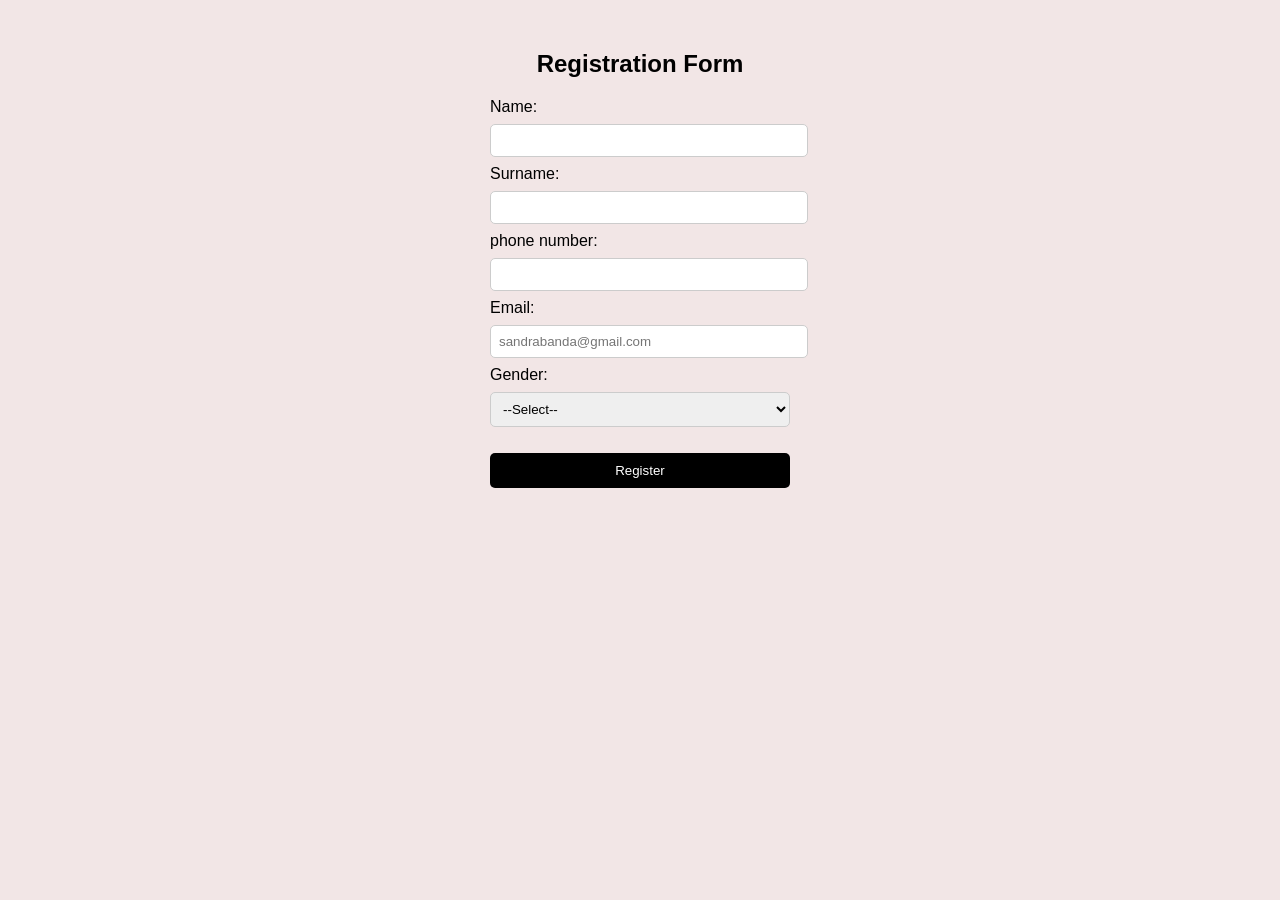
==== teacher_registration/index.html @ b30c223c "teacher form registration" ====
<!DOCTYPE html>
<html>
<head>
    <title>Registration Form</title>

    <style>
        body {
            font-family: Arial;
            background-color: #f2e6e6;
        }

        .container {
            width: 300px;
            margin: auto;
            margin-top: 50px;
        }

        h2 {
            text-align: center;
        }

        input, select {
            width: 100%;
            padding: 8px;
            margin: 8px 0;
            border-radius: 5px;
            border: 1px solid #ccc;
        }

        button {
            width: 100%;
            padding: 10px;
            background-color: black;
            color: white;
            border: none;
            border-radius: 5px;
        }
    </style>
</head>

<body>

<div class="container">
    <h2>Registration Form</h2>

    <form onsubmit="return validateForm()">

        Name:<br>
        <input type="text" id="name" required><br>

        Surname:<br>
        <input type="text" id="Surname" required><br>

        phone number:<br>
        <input type="number" id="phone_number" required><br>

        Email:<br>
        <input type="email" id="email" placeholder="sandrabanda@gmail.com" required><br>

        Gender:<br>
        <select id="gender" required>
            <option value="">--Select--</option>
            <option>Male</option>
            <option>Female</option>
        </select><br><br>

        <button type="submit">Register</button>

    </form>
</div>

<script>
function validateForm() {
    let phone_number = document.getElementById("phone_number").value;

    alert("Form submitted successfully!");
    return true;
}
</script>

</body>
</html>
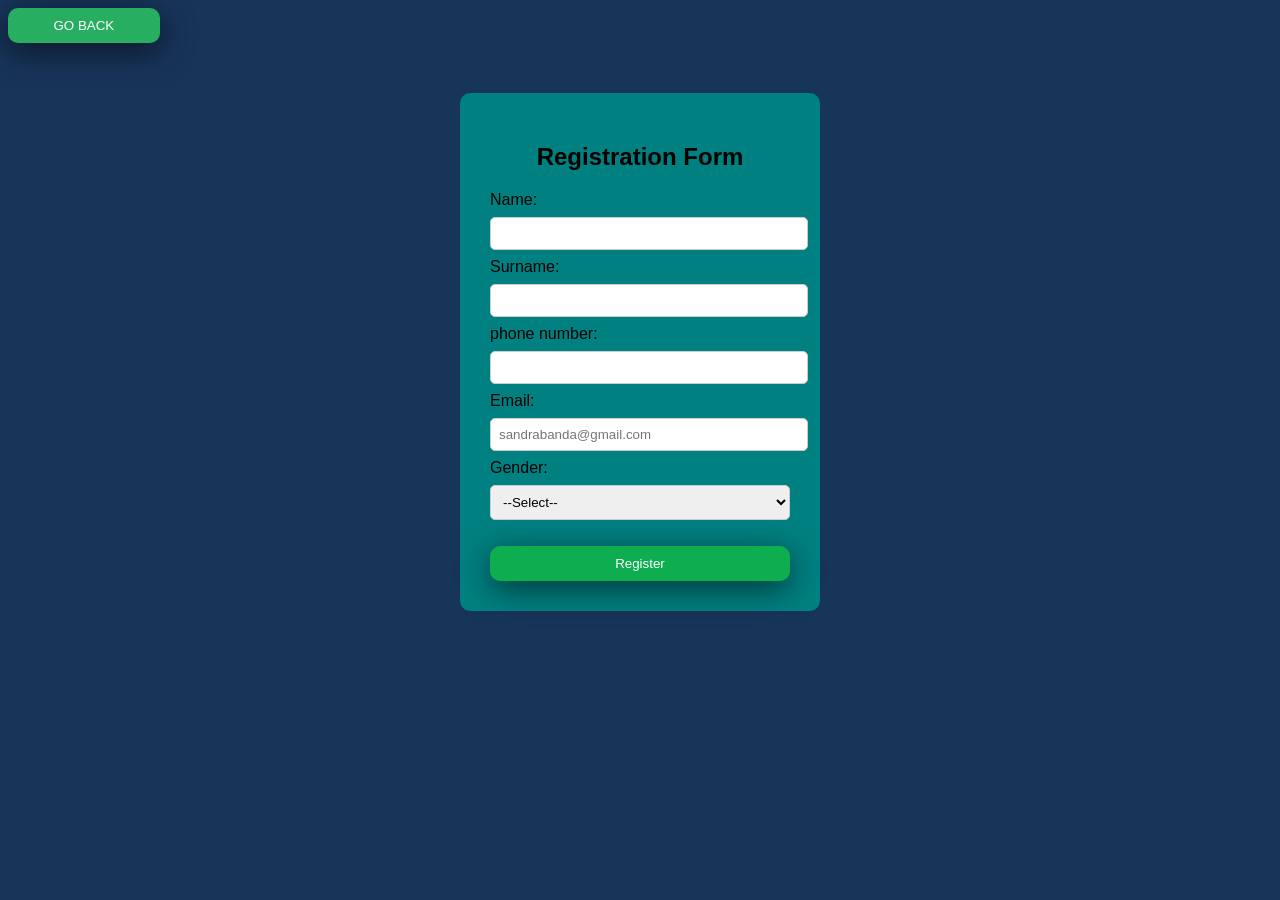
==== commit a08625e1: "added connectivity between pages" ====
--- a/teacher_registration/index.html
+++ b/teacher_registration/index.html
@@ -6,13 +6,11 @@
     <style>
         body {
             font-family: Arial;
-            background-color: #f2e6e6;
+            background: #173459;
         }
 
         .container {
-            width: 300px;
-            margin: auto;
-            margin-top: 50px;
+          width:300px; margin:50px auto; background: #008081; padding:30px; border-radius:10px;
         }
 
         h2 {
@@ -28,17 +26,18 @@
         }
 
         button {
-            width: 100%;
-            padding: 10px;
-            background-color: black;
-            color: white;
-            border: none;
-            border-radius: 5px;
+          width:100%; padding:10px;  border-radius:10px;
+            background: #0dad50; color:white; border:none; 
+            box-shadow: 0 8px 32px 0 rgba(0, 0, 0, 0.58);
         }
     </style>
 </head>
 
 <body>
+
+    <div>
+    <button style="width: 12%; background: #27ae60" onclick="returntohead()">GO BACK</button>
+</div>
 
 <div class="container">
     <h2>Registration Form</h2>
@@ -76,6 +75,11 @@
     alert("Form submitted successfully!");
     return true;
 }
+
+
+function returntohead() {
+    window.location.href = "../headteacher/index.php";
+}
 </script>
 
 </body>
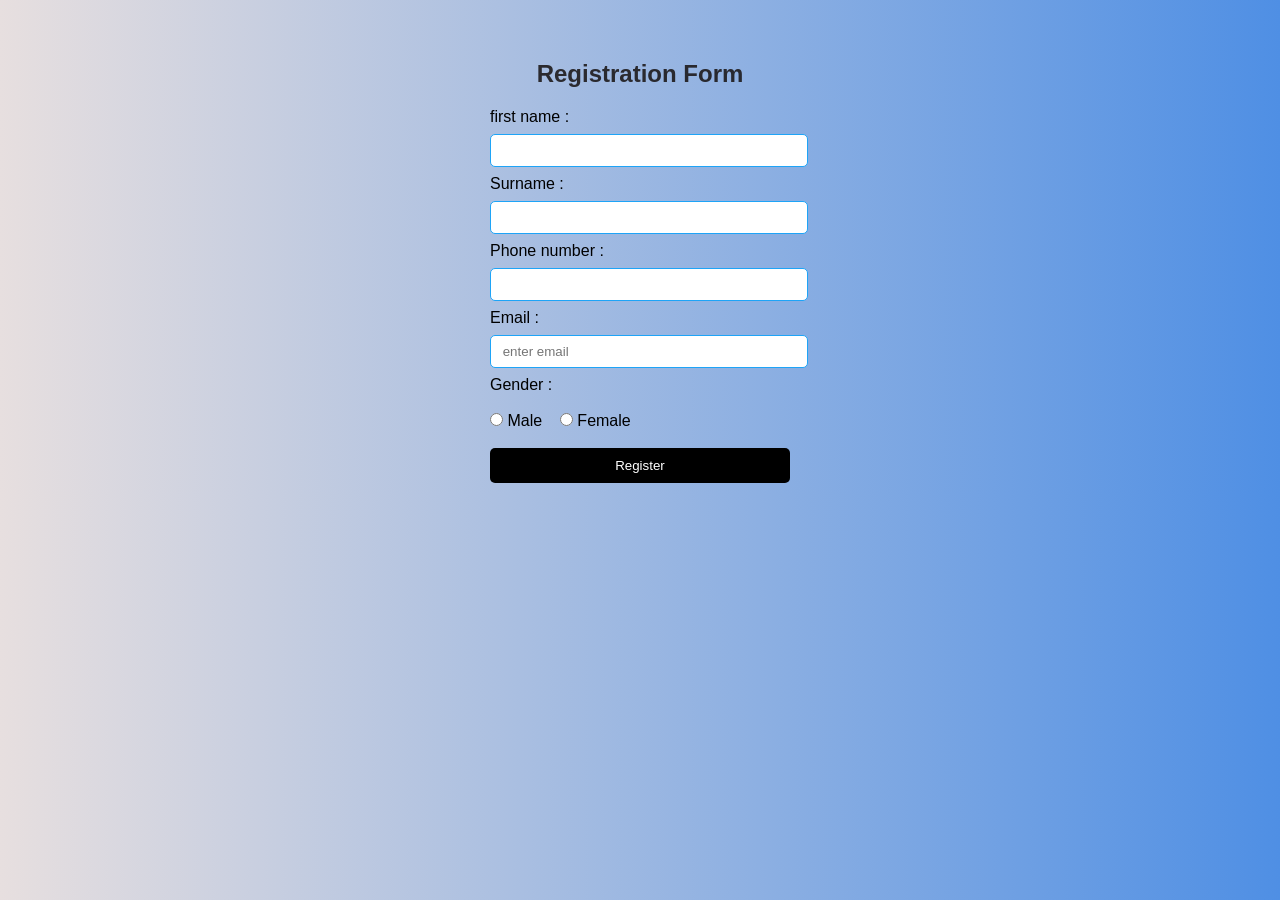
==== commit 56807f68: "changed som css" ====
--- a/teacher_registration/index.html
+++ b/teacher_registration/index.html
@@ -6,11 +6,13 @@
     <style>
         body {
             font-family: Arial;
-            background: #173459;
+            background: linear-gradient(to right,#e7dfdf, #4f8fe4);
         }
 
-        .container {
-          width:300px; margin:50px auto; background: #008081; padding:30px; border-radius:10px;
+       .container {
+            width: 300px;
+            margin: auto;
+            margin-top: 60px;
         }
 
         h2 {
@@ -22,47 +24,49 @@
             padding: 8px;
             margin: 8px 0;
             border-radius: 5px;
-            border: 1px solid #ccc;
+            border: 1px solid #1ea4f7;
         }
 
         button {
-          width:100%; padding:10px;  border-radius:10px;
-            background: #0dad50; color:white; border:none; 
-            box-shadow: 0 8px 32px 0 rgba(0, 0, 0, 0.58);
+            width: 100%;
+            padding: 10px;
+            background-color: black;
+            color: white;
+            border: none;
+            border-radius: 5px;
+        }
+        input[type="radio"] {
+            width: auto;
+            margin: 0;
         }
     </style>
 </head>
 
 <body>
 
-    <div>
-    <button style="width: 12%; background: #27ae60" onclick="returntohead()">GO BACK</button>
-</div>
-
 <div class="container">
-    <h2>Registration Form</h2>
+    <h2 style="color: rgba(24, 20, 20, 0.865);">Registration Form</h2>
 
     <form onsubmit="return validateForm()">
 
-        Name:<br>
+        <label for="tfname">first name :</label><br>
         <input type="text" id="name" required><br>
 
-        Surname:<br>
-        <input type="text" id="Surname" required><br>
+        <label for="tsname" >Surname :</label><br>
+        <input type="text" id="tSurname" required><br>
 
-        phone number:<br>
-        <input type="number" id="phone_number" required><br>
+        <label for="phone_number" > Phone number :</label><br>
+        <input type="tel" id="phone_number" required><br>
 
-        Email:<br>
-        <input type="email" id="email" placeholder="sandrabanda@gmail.com" required><br>
+        <label for="email" > Email :</label><br>
+        <input type="email" id="email" placeholder=" enter email" required><br>
 
-        Gender:<br>
-        <select id="gender" required>
-            <option value="">--Select--</option>
-            <option>Male</option>
-            <option>Female</option>
-        </select><br><br>
-
+        <label>Gender :</label><br><br>
+        <input type="radio" name="gender" value="male" required>
+         Male &nbsp;&nbsp;
+        <input type="radio" name="gender" value="female">
+         Female
+         <br><br>
         <button type="submit">Register</button>
 
     </form>
@@ -75,11 +79,6 @@
     alert("Form submitted successfully!");
     return true;
 }
-
-
-function returntohead() {
-    window.location.href = "../headteacher/index.php";
-}
 </script>
 
 </body>
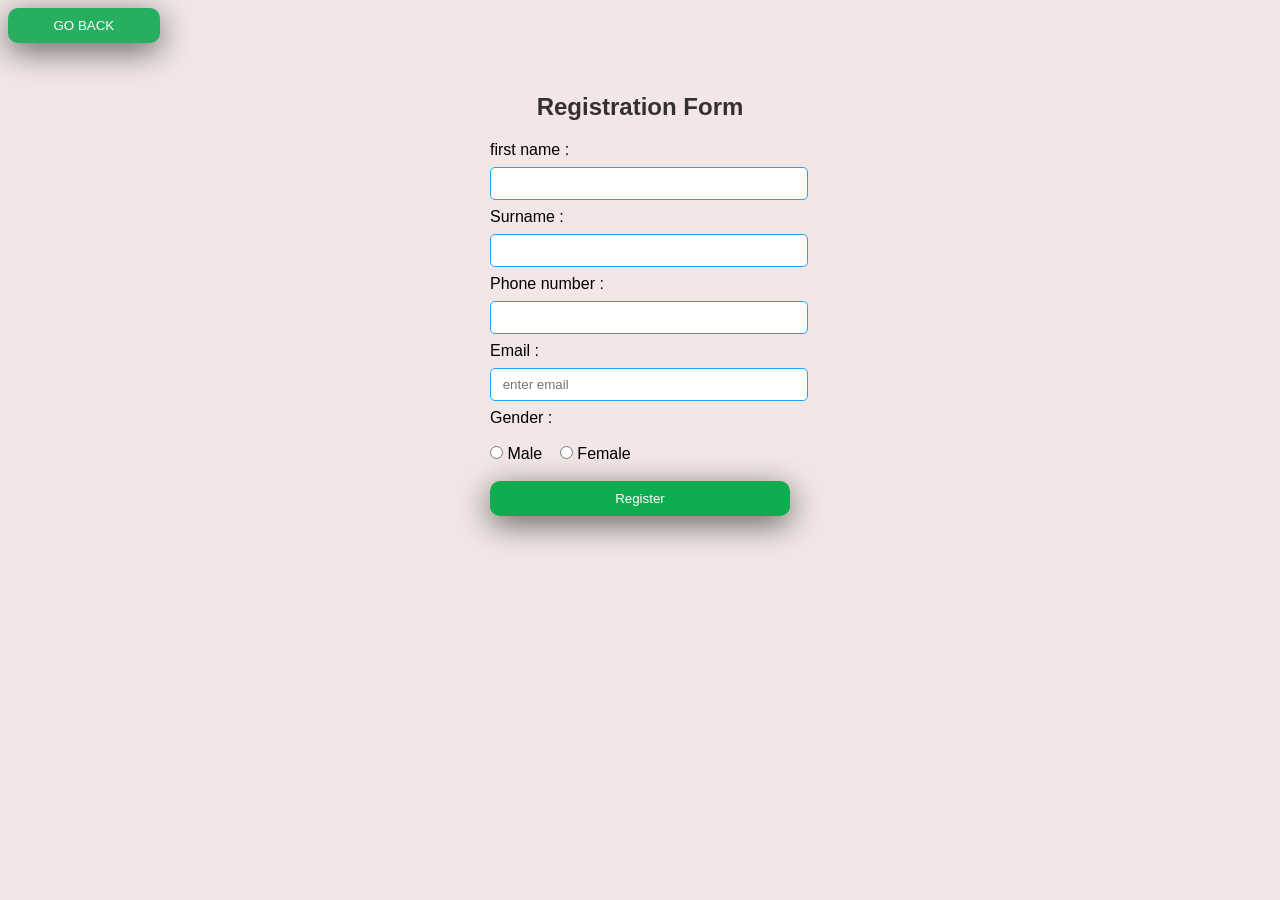
==== commit 5c4c7409: "Merge branch 'main' of https://github.com/blue1529/primary_school_info_system" ====
--- a/teacher_registration/index.html
+++ b/teacher_registration/index.html
@@ -6,13 +6,13 @@
     <style>
         body {
             font-family: Arial;
-            background: linear-gradient(to right,#e7dfdf, #4f8fe4);
+            background-color: #f2e6e6;
         }
 
-       .container {
+        .container {
             width: 300px;
             margin: auto;
-            margin-top: 60px;
+            margin-top: 50px;
         }
 
         h2 {
@@ -28,12 +28,9 @@
         }
 
         button {
-            width: 100%;
-            padding: 10px;
-            background-color: black;
-            color: white;
-            border: none;
-            border-radius: 5px;
+          width:100%; padding:10px;  border-radius:10px;
+            background: #0dad50; color:white; border:none; 
+            box-shadow: 0 8px 32px 0 rgba(0, 0, 0, 0.58);
         }
         input[type="radio"] {
             width: auto;
@@ -43,6 +40,10 @@
 </head>
 
 <body>
+
+    <div>
+    <button style="width: 12%; background: #27ae60" onclick="returntohead()">GO BACK</button>
+</div>
 
 <div class="container">
     <h2 style="color: rgba(24, 20, 20, 0.865);">Registration Form</h2>
@@ -79,6 +80,11 @@
     alert("Form submitted successfully!");
     return true;
 }
+
+
+function returntohead() {
+    window.location.href = "../headteacher/index.php";
+}
 </script>
 
 </body>
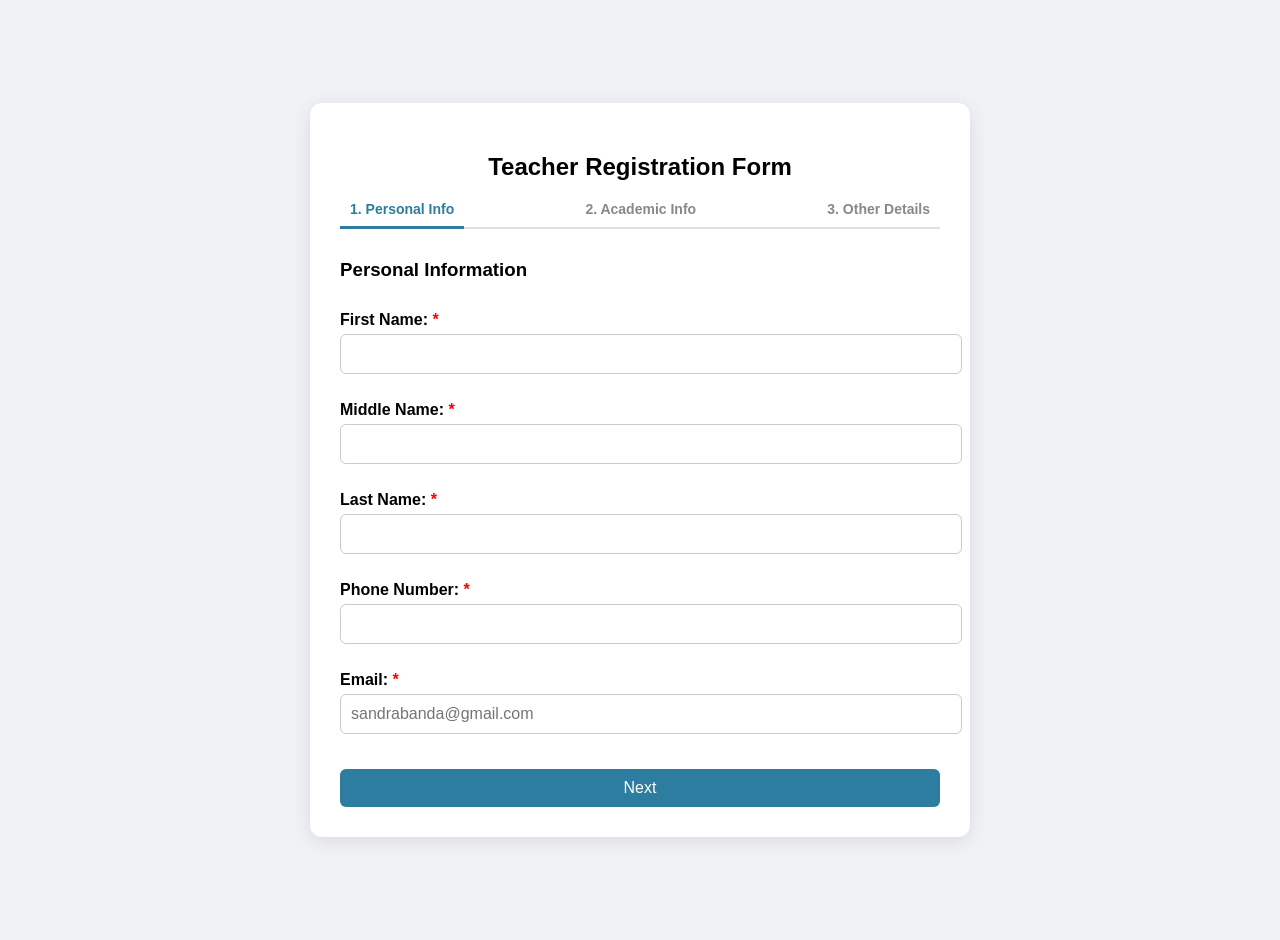
==== commit 19bf52cb: "edited index.html, added js and css for teacher registration" ====
--- a/teacher_registration/index.html
+++ b/teacher_registration/index.html
@@ -1,91 +1,97 @@
 <!DOCTYPE html>
 <html>
 <head>
-    <title>Registration Form</title>
+    <title>Teacher Registration Form</title>
 
-    <style>
-        body {
-            font-family: Arial;
-            background-color: #f2e6e6;
-        }
-
-        .container {
-            width: 300px;
-            margin: auto;
-            margin-top: 50px;
-        }
-
-        h2 {
-            text-align: center;
-        }
-
-        input, select {
-            width: 100%;
-            padding: 8px;
-            margin: 8px 0;
-            border-radius: 5px;
-            border: 1px solid #1ea4f7;
-        }
-
-        button {
-          width:100%; padding:10px;  border-radius:10px;
-            background: #0dad50; color:white; border:none; 
-            box-shadow: 0 8px 32px 0 rgba(0, 0, 0, 0.58);
-        }
-        input[type="radio"] {
-            width: auto;
-            margin: 0;
-        }
-    </style>
+    <link rel="stylesheet" href="teacher_registration.css">
 </head>
 
 <body>
 
-    <div>
-    <button style="width: 12%; background: #27ae60" onclick="returntohead()">GO BACK</button>
-</div>
+    <!-- Inclue the header file  -->
 
-<div class="container">
-    <h2 style="color: rgba(24, 20, 20, 0.865);">Registration Form</h2>
+<div class="form-container">
+    <h2>Teacher Registration Form</h2>
+    <div class="progress-bar">
+        <div class="progress-step active" data-step="1">1. Personal Info</div>
+        <div class="progress-step" data-step="2">2. Academic Info</div>
+        <div class="progress-step" data-step="3">3. Other Details</div>
+    </div>
 
-    <form onsubmit="return validateForm()">
+    <form action="register.php" method="POST" id="multiStepForm">
+        <!-- STEP 1 – Personal Details -->
+        <div class="step active" id="step1">
+            <h3>Personal Information</h3>
+            <label for="first_name">First Name: <span class="required">*</span></label>
+            <input type="text" id="first_name" name="first_name" required>
 
-        <label for="tfname">first name :</label><br>
-        <input type="text" id="name" required><br>
+            <label for="middle_name">Middle Name: <span class="required">*</span></label>
+            <input type="text" id="middle_name" name="middle_name">  <!-- Middle Name not required-->
 
-        <label for="tsname" >Surname :</label><br>
-        <input type="text" id="tSurname" required><br>
+            <label for="last_name">Last Name: <span class="required">*</span></label>
+            <input type="text" id="last_name" name="last_name" required>
 
-        <label for="phone_number" > Phone number :</label><br>
-        <input type="tel" id="phone_number" required><br>
+            <label for="phone_number">Phone Number: <span class="required">*</span></label>
+            <input type="tel" id="phone_number" name="phone_number" required>
 
-        <label for="email" > Email :</label><br>
-        <input type="email" id="email" placeholder=" enter email" required><br>
+            <label for="email">Email: <span class="required">*</span></label>
+            <input type="email" id="email" name="email" placeholder="sandrabanda@gmail.com" required>
 
-        <label>Gender :</label><br><br>
-        <input type="radio" name="gender" value="male" required>
-         Male &nbsp;&nbsp;
-        <input type="radio" name="gender" value="female">
-         Female
-         <br><br>
-        <button type="submit">Register</button>
+            <div class="button-group">
+                <button type="button" class="next-btn">Next</button>
+            </div>
+        </div>
 
+        <!-- STEP 2 – Academic Details -->
+        <div class="step" id="step2">
+            <h3>Academic Information</h3>
+            <label for="class_name">Class: <span class="required">*</span></label>
+            <input type="text" id="class_name" name="class_name" placeholder="e.g., Standard 4A" required>
+
+            <label for="subjects_taught">Subject: <span class="required">*</span></label>
+            <select id="subjects_taught" name="subjects_taught" required>
+                <option value="">-- Select an option --</option>
+                <option value="agriculture">Agriculture</option>
+                <option value="bible_knowledge">Bible Knowledge</option>
+                <option value="mathematics">Mathematics</option>
+                <option value="english">English</option>
+                <option value="chichewa">Chichewa</option>
+                <option value="social">Social</option>
+                <option value="life_skills">Life Skills</option>
+                <option value="expressive_arts">Expressive Arts</option>
+            </select>
+
+            <div class="button-group">
+                <button type="button" class="prev-btn">Previous</button>
+                <button type="button" class="next-btn">Next</button>
+            </div>
+        </div>
+
+        <!-- STEP 3 – Other Details + Submit -->
+        <div class="step" id="step3">
+            <h3>Other Details</h3>
+            <label for="gender">Gender: <span class="required">*</span></label>
+            <select id="gender" name="gender" required>
+                <option value="">--Select--</option>
+                <option>Male</option>
+                <option>Female</option>
+            </select>
+
+            <label for="place_of_residence">Place of Residence: <span class="required">*</span></label>
+            <input type="text" id="place_of_residence" name="place_of_residence" placeholder="e.g Blantyre, Chilomoni" required>
+
+            <div class="button-group">
+                <button type="button" class="prev-btn">Previous</button>
+                <button type="submit" id="submitBtn">Register</button>
+            </div>
+        </div>
     </form>
 </div>
 
-<script>
-function validateForm() {
-    let phone_number = document.getElementById("phone_number").value;
-
-    alert("Form submitted successfully!");
-    return true;
-}
 
 
-function returntohead() {
-    window.location.href = "../headteacher/index.php";
-}
-</script>
+<!-- Include the footer file -->
+
 
 </body>
 </html>
--- a/teacher_registration/teacher_registration.css
+++ b/teacher_registration/teacher_registration.css
@@ -0,0 +1,137 @@
+body {
+    font-family: Arial;
+    background: #f0f2f5;
+    display: flex;
+    justify-content: center;
+    align-items: center;
+    min-height: 100vh;
+    margin: 0;
+    padding: 20px;
+}
+
+.container {
+    width: 300px;
+    margin: auto;
+    margin-top: 50px;
+}
+
+h2 {
+    text-align: center;
+}
+.required {
+    color: red;
+}
+
+input, select {
+    width: 100%;
+    padding: 8px;
+    margin: 8px 0;
+    border-radius: 5px;
+    border: 1px solid #ccc;
+}
+.subject {
+    padding: 0;
+    width: auto;
+    margin: 0;
+}
+
+button {
+    width: 100%;
+    padding: 10px;
+    background-color: black;
+    color: white;
+    border: none;
+    border-radius: 5px;
+}
+button:hover {
+    background-color: #333;
+    cursor: grab;
+}
+.form-container {
+    background: white;
+    border-radius: 12px;
+    box-shadow: 0 4px 20px rgba(0,0,0,0.1);
+    width: 100%;
+    max-width: 600px;
+    padding: 30px;
+}
+.step {
+    display: none;
+}
+.step.active {
+    display: block;
+}
+.progress-bar {
+    display: flex;
+    justify-content: space-between;
+    margin-bottom: 30px;
+    border-bottom: 2px solid #e0e0e0;
+    padding-bottom: 10px;
+}
+.progress-step {
+    font-size: 14px;
+    color: #888;
+    font-weight: bold;
+    padding: 0 10px;
+    position: relative;
+}
+.progress-step.active {
+    color: #2c7da0;
+}
+.progress-step::after {
+    content: '';
+    position: absolute;
+    bottom: -12px;
+    left: 0;
+    width: 100%;
+    height: 3px;
+    background: transparent;
+}
+.progress-step.active::after {
+    background: #2c7da0;
+}
+label {
+    font-weight: 600;
+    margin-top: 12px;
+    display: inline-block;
+}
+.required {
+    color: red;
+}
+input, select {
+    width: 100%;
+    padding: 10px;
+    margin-top: 5px;
+    margin-bottom: 15px;
+    border: 1px solid #ccc;
+    border-radius: 6px;
+    font-size: 16px;
+}
+.button-group {
+    display: flex;
+    justify-content: space-between;
+    margin-top: 20px;
+}
+button {
+    background: #2c7da0;
+    color: white;
+    border: none;
+    padding: 10px 24px;
+    border-radius: 6px;
+    cursor: pointer;
+    font-size: 16px;
+    transition: 0.3s;
+}
+button:hover {
+    background: #1f5e7a;
+}
+.error-message {
+    color: red;
+    font-size: 14px;
+    margin-top: -10px;
+    margin-bottom: 10px;
+    display: block;
+}
+hr {
+    margin: 15px 0;
+}
